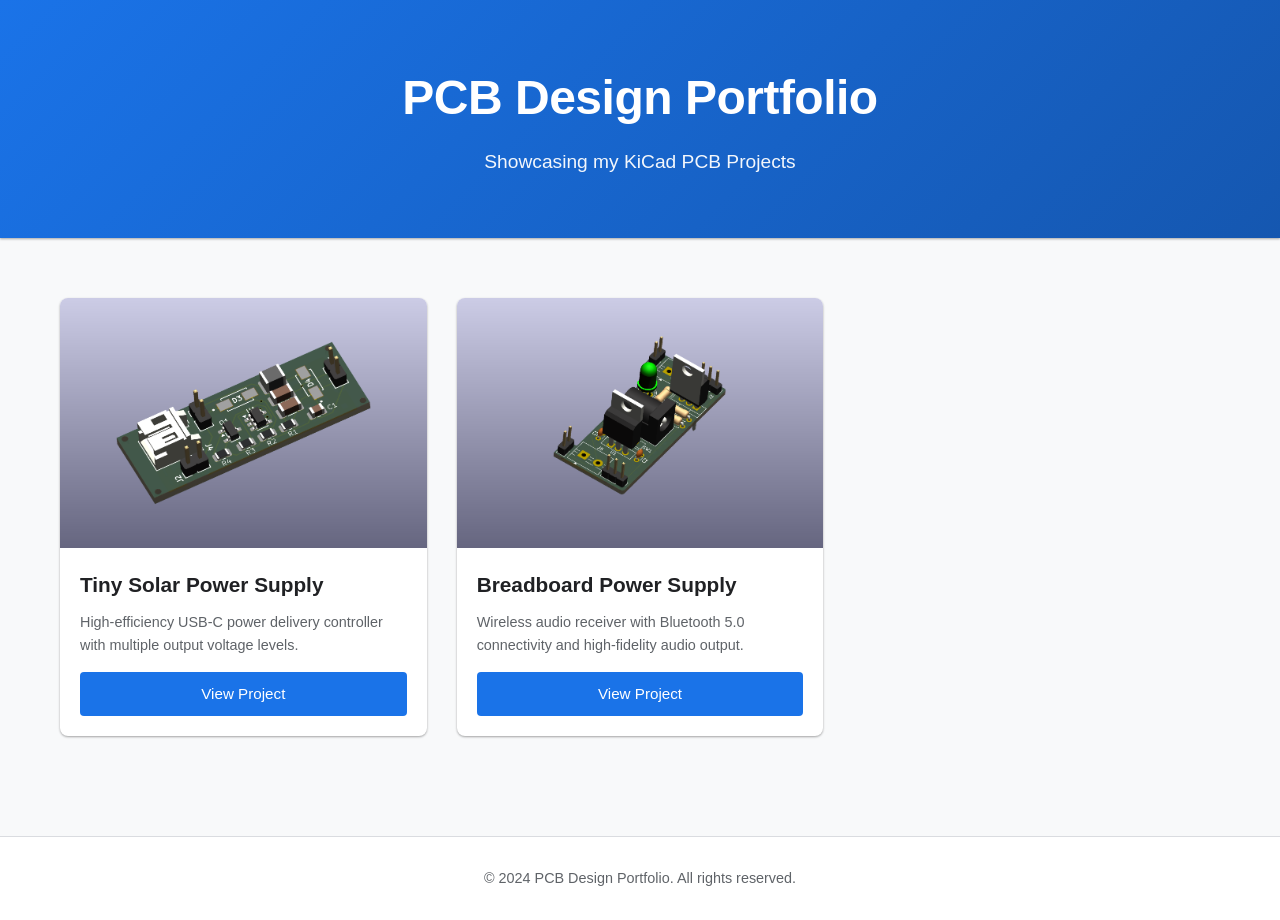
==== docs/index.html @ 2849f41c "Added Github Pages" ====
<!DOCTYPE html>
<html lang="en">
<head>
    <meta charset="UTF-8">
    <meta name="viewport" content="width=device-width, initial-scale=1.0">
    <title>PCB Design Portfolio</title>
    <link rel="stylesheet" href="style.css">
</head>
<body>
    <header class="header">
        <div class="container">
            <h1 class="title">PCB Design Portfolio</h1>
            <p class="subtitle">Showcasing my KiCad PCB Projects</p>
        </div>
    </header>

    <main class="main">
        <div class="container">
            <div id="projects-container" class="projects-grid">
                <!-- Projects will be dynamically loaded here -->
            </div>
            <div id="error-message" class="error-message" style="display: none;">
                <!-- Error messages will appear here -->
            </div>
        </div>
    </main>

    <footer class="footer">
        <div class="container">
            <p>&copy; 2024 PCB Design Portfolio. All rights reserved.</p>
        </div>
    </footer>

    <script src="script.js"></script>
</body>
</html>
---- docs/style.css ----
* {
    margin: 0;
    padding: 0;
    box-sizing: border-box;
}

:root {
    --primary-color: #1a73e8;
    --primary-dark: #1557b0;
    --secondary-color: #34a853;
    --background-color: #f8f9fa;
    --surface-color: #ffffff;
    --text-primary: #202124;
    --text-secondary: #5f6368;
    --border-color: #dadce0;
    --shadow: 0 1px 3px rgba(0, 0, 0, 0.12), 0 1px 2px rgba(0, 0, 0, 0.24);
    --shadow-hover: 0 3px 6px rgba(0, 0, 0, 0.16), 0 3px 6px rgba(0, 0, 0, 0.23);
}

html, body {
    height: 100%;
}

body {
    font-family: -apple-system, BlinkMacSystemFont, 'Segoe UI', 'Roboto', 'Oxygen', 'Ubuntu', 'Cantarell', sans-serif;
    background-color: var(--background-color);
    color: var(--text-primary);
    line-height: 1.6;
}

.container {
    max-width: 1200px;
    margin: 0 auto;
    padding: 0 20px;
}

/* Header */
.header {
    background: linear-gradient(135deg, var(--primary-color) 0%, var(--primary-dark) 100%);
    color: white;
    padding: 60px 20px;
    text-align: center;
    box-shadow: var(--shadow);
}

.title {
    font-size: 3rem;
    font-weight: 700;
    margin-bottom: 10px;
    letter-spacing: -0.5px;
}

.subtitle {
    font-size: 1.2rem;
    opacity: 0.95;
    font-weight: 300;
}

/* Main Content */
.main {
    padding: 60px 20px;
    flex-grow: 1;
}

.projects-grid {
    display: grid;
    grid-template-columns: repeat(auto-fill, minmax(300px, 1fr));
    gap: 30px;
    margin-bottom: 40px;
}

/* Project Card */
.project-card {
    background: var(--surface-color);
    border-radius: 8px;
    overflow: hidden;
    box-shadow: var(--shadow);
    transition: transform 0.3s ease, box-shadow 0.3s ease;
    display: flex;
    flex-direction: column;
    height: 100%;
}

.project-card:hover {
    transform: translateY(-4px);
    box-shadow: var(--shadow-hover);
}

.project-image {
    width: 100%;
    height: 250px;
    object-fit: cover;
    background-color: var(--background-color);
    display: block;
}

.project-image.placeholder {
    background: linear-gradient(135deg, var(--background-color) 0%, var(--border-color) 100%);
    display: flex;
    align-items: center;
    justify-content: center;
    color: var(--text-secondary);
    font-size: 0.9rem;
}

.project-content {
    padding: 20px;
    flex-grow: 1;
    display: flex;
    flex-direction: column;
}

.project-name {
    font-size: 1.3rem;
    font-weight: 600;
    color: var(--text-primary);
    margin-bottom: 10px;
    word-wrap: break-word;
}

.project-description {
    font-size: 0.9rem;
    color: var(--text-secondary);
    margin-bottom: 15px;
    flex-grow: 1;
}

.project-button {
    display: inline-block;
    background-color: var(--primary-color);
    color: white;
    padding: 10px 20px;
    border-radius: 4px;
    text-decoration: none;
    font-weight: 500;
    text-align: center;
    transition: background-color 0.3s ease, transform 0.2s ease;
    border: none;
    cursor: pointer;
    font-size: 0.95rem;
}

.project-button:hover {
    background-color: var(--primary-dark);
    transform: scale(1.02);
}

.project-button:active {
    transform: scale(0.98);
}

/* Error Message */
.error-message {
    background-color: #fce8e6;
    color: #c5221f;
    padding: 20px;
    border-radius: 8px;
    border-left: 4px solid #c5221f;
    margin-bottom: 20px;
    font-weight: 500;
}

/* Empty State */
.empty-state {
    text-align: center;
    padding: 60px 20px;
    color: var(--text-secondary);
}

.empty-state-icon {
    font-size: 3rem;
    margin-bottom: 15px;
}

.empty-state h2 {
    font-size: 1.5rem;
    color: var(--text-primary);
    margin-bottom: 10px;
}

/* Footer */
.footer {
    background-color: var(--surface-color);
    border-top: 1px solid var(--border-color);
    padding: 30px 20px;
    text-align: center;
    color: var(--text-secondary);
    font-size: 0.9rem;
}

/* Loading State */
.loading {
    text-align: center;
    padding: 60px 20px;
    color: var(--text-secondary);
}

.loading-spinner {
    display: inline-block;
    width: 40px;
    height: 40px;
    border: 4px solid var(--border-color);
    border-top: 4px solid var(--primary-color);
    border-radius: 50%;
    animation: spin 1s linear infinite;
}

@keyframes spin {
    0% { transform: rotate(0deg); }
    100% { transform: rotate(360deg); }
}

/* Responsive Design */
@media (max-width: 768px) {
    .title {
        font-size: 2rem;
    }

    .subtitle {
        font-size: 1rem;
    }

    .header {
        padding: 40px 20px;
    }

    .projects-grid {
        grid-template-columns: 1fr;
        gap: 20px;
    }

    .main {
        padding: 30px 20px;
    }

    .project-image {
        height: 200px;
    }
}

@media (max-width: 480px) {
    .title {
        font-size: 1.5rem;
    }

    .subtitle {
        font-size: 0.9rem;
    }

    .header {
        padding: 30px 15px;
    }

    .project-name {
        font-size: 1.1rem;
    }
}
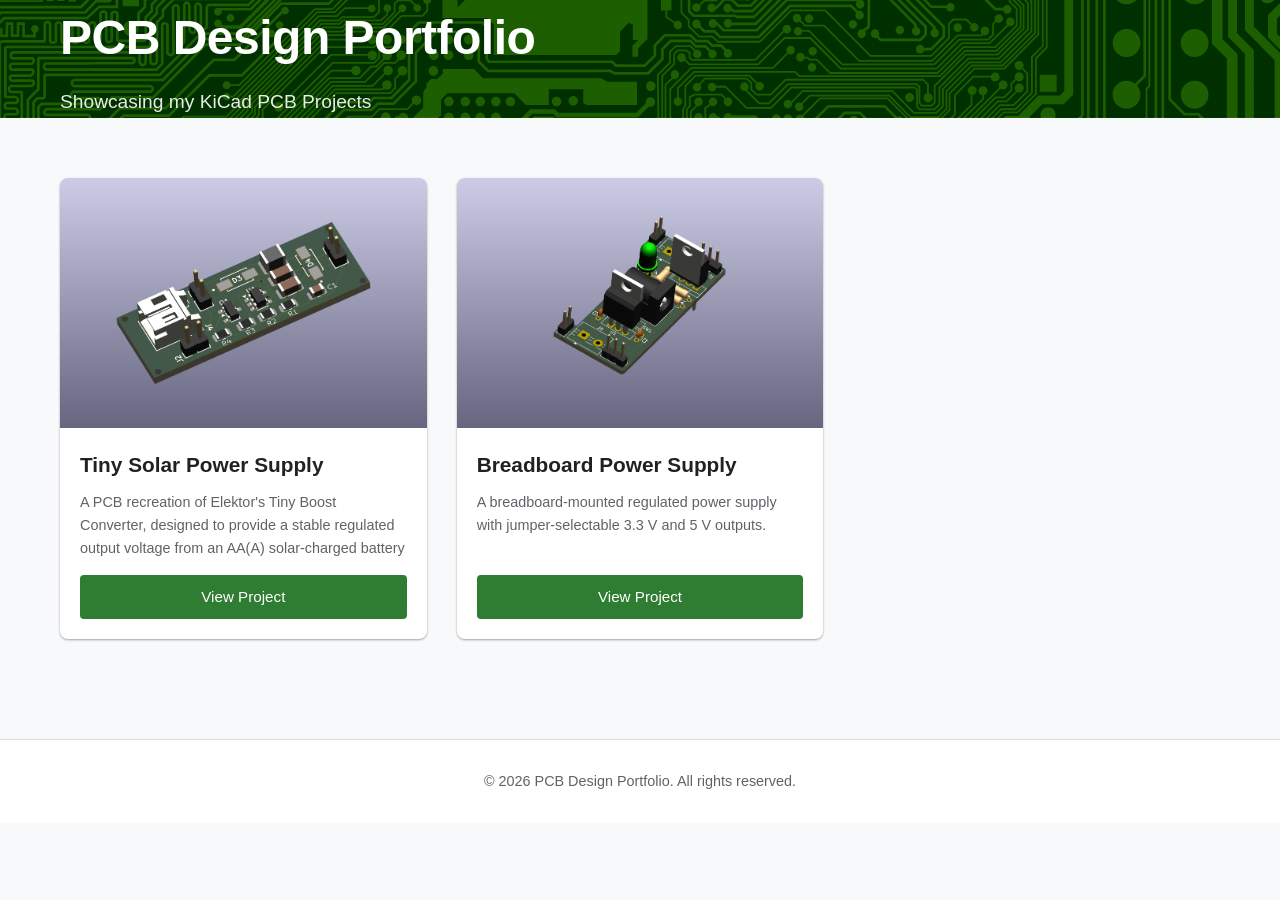
==== commit e90f4490: "Customized Github Pages" ====
--- a/docs/index.html
+++ b/docs/index.html
@@ -4,6 +4,7 @@
     <meta charset="UTF-8">
     <meta name="viewport" content="width=device-width, initial-scale=1.0">
     <title>PCB Design Portfolio</title>
+    <link rel="icon" type="image/png" href="assets/favicon.svg">
     <link rel="stylesheet" href="style.css">
 </head>
 <body>
@@ -27,7 +28,7 @@
 
     <footer class="footer">
         <div class="container">
-            <p>&copy; 2024 PCB Design Portfolio. All rights reserved.</p>
+            <p>&copy; 2026 PCB Design Portfolio. All rights reserved.</p>
         </div>
     </footer>
 
--- a/docs/style.css
+++ b/docs/style.css
@@ -5,8 +5,8 @@
 }
 
 :root {
-    --primary-color: #1a73e8;
-    --primary-dark: #1557b0;
+    --primary-color: #2e7d32;;
+    --primary-dark: #1b5e20;
     --secondary-color: #34a853;
     --background-color: #f8f9fa;
     --surface-color: #ffffff;
@@ -36,11 +36,16 @@
 
 /* Header */
 .header {
-    background: linear-gradient(135deg, var(--primary-color) 0%, var(--primary-dark) 100%);
-    color: white;
-    padding: 60px 20px;
-    text-align: center;
-    box-shadow: var(--shadow);
+    background:
+        linear-gradient(
+            rgba(0,0,0,0.45),
+            rgba(0,0,0,0.45)
+        ),
+        url("assets/background.svg");
+
+    background-size: cover;
+    background-position: center;
+    background-repeat: no-repeat;
 }
 
 .title {
@@ -48,12 +53,13 @@
     font-weight: 700;
     margin-bottom: 10px;
     letter-spacing: -0.5px;
+    color: white;
 }
 
 .subtitle {
     font-size: 1.2rem;
-    opacity: 0.95;
     font-weight: 300;
+    color: rgba(255, 255, 255, 0.9);
 }
 
 /* Main Content */
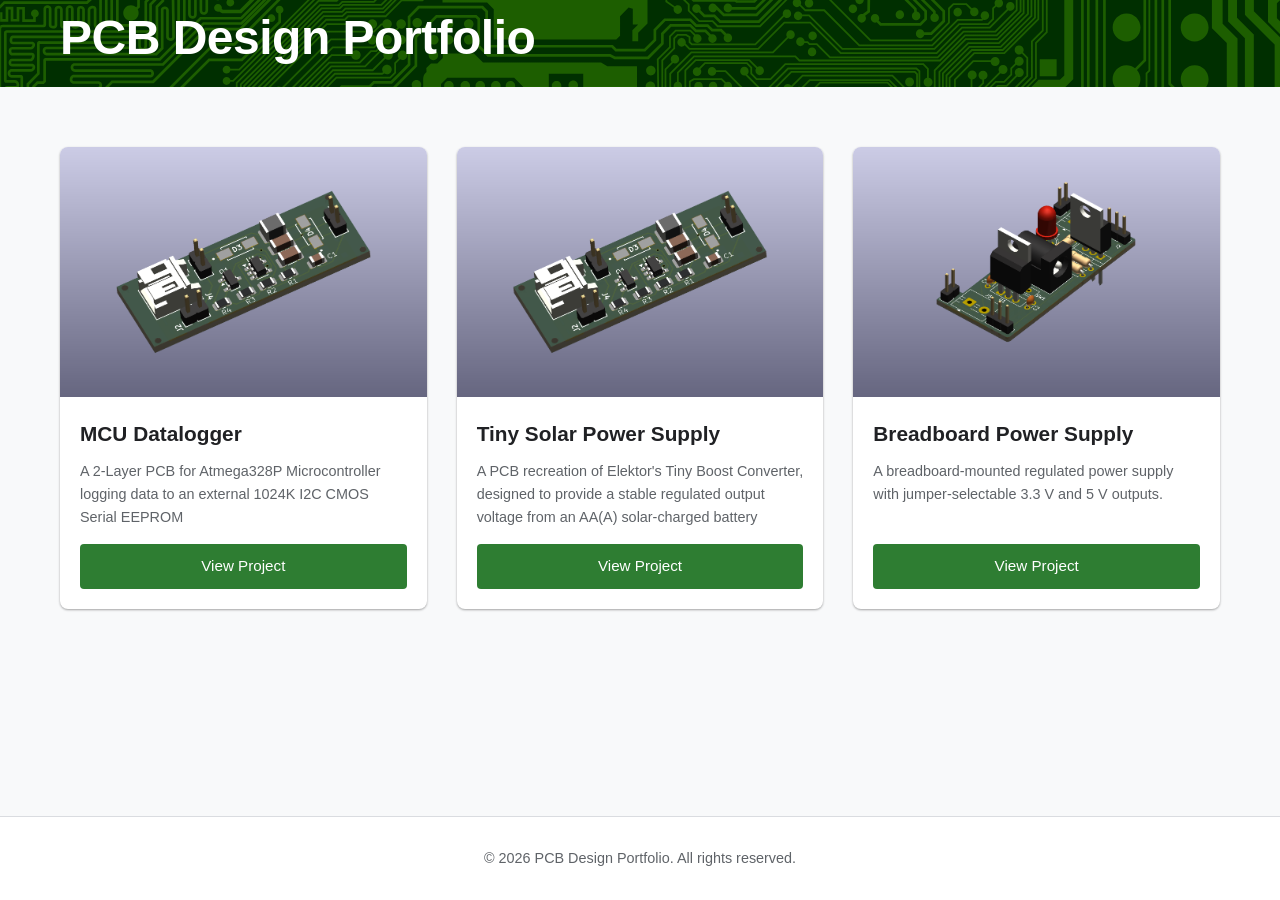
==== commit b17fecc2: "Updated Github Page" ====
--- a/docs/index.html
+++ b/docs/index.html
@@ -11,7 +11,6 @@
     <header class="header">
         <div class="container">
             <h1 class="title">PCB Design Portfolio</h1>
-            <p class="subtitle">Showcasing my KiCad PCB Projects</p>
         </div>
     </header>
 
--- a/docs/style.css
+++ b/docs/style.css
@@ -26,6 +26,10 @@
     background-color: var(--background-color);
     color: var(--text-primary);
     line-height: 1.6;
+    
+    display: flex;
+    flex-direction: column;
+    min-height: 100vh;
 }
 
 .container {
